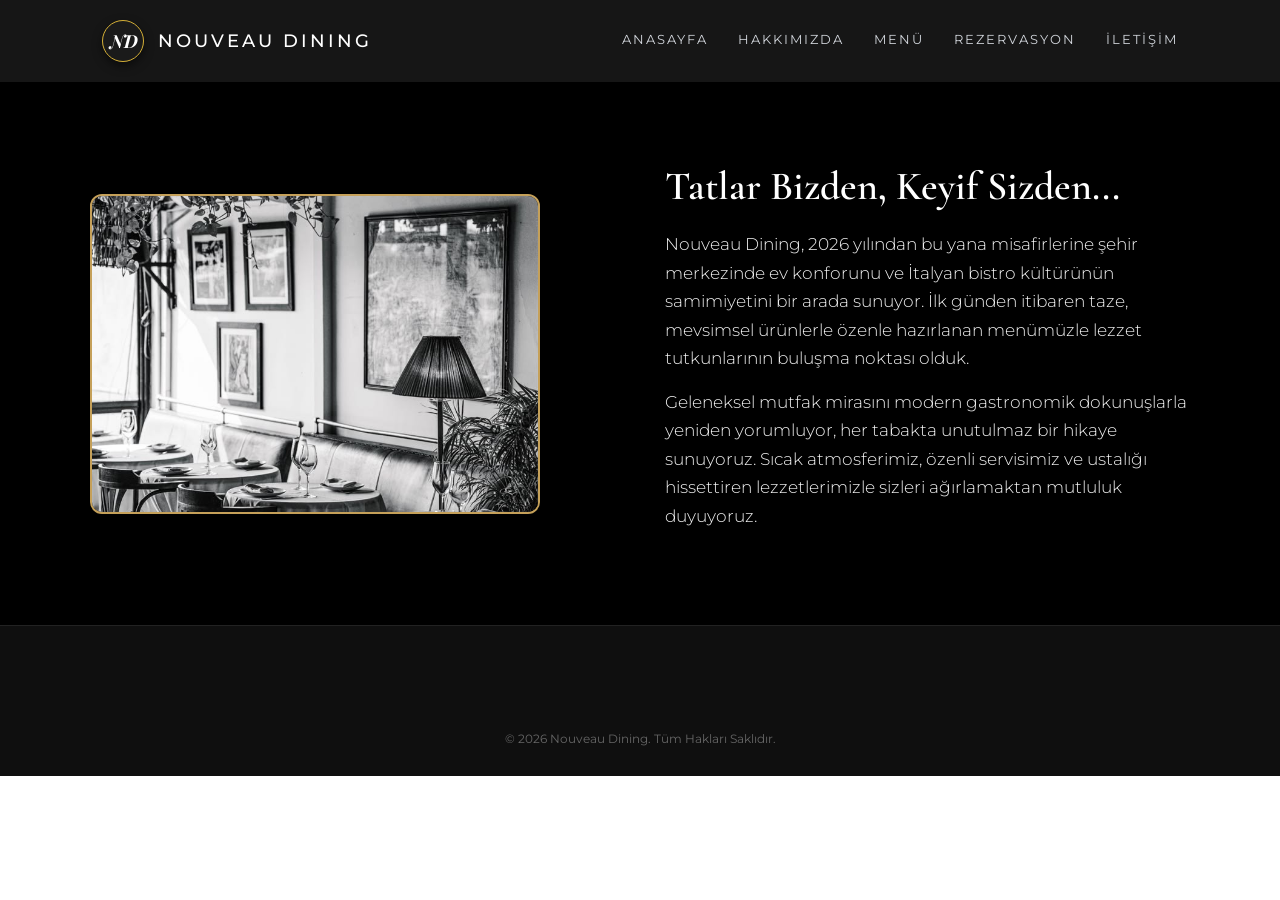
==== hakkimizda.html @ 9755ceff "Görseller assets/img, favicon'lar assets/favicon klasörüne taşındı, yollar güncellendi" ====
<!DOCTYPE html>
<html lang="tr">
<head>
    <meta charset="UTF-8">
    <meta name="viewport" content="width=device-width, initial-scale=1.0">
    <title>Hakkımızda | Nouveau Dining</title>
    <link rel="preconnect" href="https://fonts.googleapis.com">
    <link rel="preconnect" href="https://fonts.gstatic.com" crossorigin>
    <link href="https://fonts.googleapis.com/css2?family=Cormorant+Garamond:ital,wght@1,400;1,600&family=Montserrat:wght@300;400;500;600&family=Playfair+Display:ital,wght@0,600;1,500;1,700&display=swap" rel="stylesheet">
    <link rel="icon" href="assets/favicon/favicon.ico" sizes="any">
<link rel="icon" type="image/png" sizes="32x32" href="assets/favicon/favicon-32x32.png">
<link rel="icon" type="image/png" sizes="16x16" href="assets/favicon/favicon-16x16.png">
<link rel="apple-touch-icon" href="assets/favicon/apple-touch-icon.png">
<link rel="manifest" href="assets/favicon/site.webmanifest">
    <link rel="stylesheet" href="css/style.css">
</head>
<body>

    <header class="navbar" style="position: relative; background: #161616;">
        <div class="logo-container">
            <div class="brand-logo">
                <span>ND</span>
            </div>
            <a href="index.html" class="brand-title">NOUVEAU DINING</a>
        </div>
        
        <nav class="nav-links">
    <a href="index.html">ANASAYFA</a>
    <a href="hakkimizda.html">HAKKIMIZDA</a>
    <a href="menu.html">MENÜ</a>
    <a href="rezervasyon.html">REZERVASYON</a>
    <a href="iletisim.html">İLETİŞİM</a>
</nav>
    </header>

   <!-- Hakkımızda Bölümü -->
<section id="hakkimizda" class="about-section" style="background-color: #000000; color: #ffffff; padding: 80px 20px; width: 100%; box-sizing: border-box;">
    <div class="about-container" style="max-width: 1100px; margin: 0 auto; background-color: #000000; display: flex; align-items: center; justify-content: center; gap: 50px; flex-wrap: wrap;">
        
        <div class="about-image">
            <img src="assets/img/about-img.jpg" alt="Nouveau Dining İtalyan Bistro Atmosfer" style="width: 450px; height: 320px; object-fit: cover; border-radius: 12px; border: 2px solid #c5a059; display: block;">
        </div>

        <div class="about-content" style="flex: 1; min-width: 300px;">
            <h2 style="color: #ffffff; font-family: 'Cormorant Garamond', serif; font-size: 2.5rem; margin-bottom: 20px;">Tatlar Bizden, Keyif Sizden...</h2>
            <p style="color: #f0f0f0; font-size: 1.05rem; line-height: 1.7; margin-bottom: 15px;">
                Nouveau Dining, 2026 yılından bu yana misafirlerine şehir merkezinde ev konforunu ve İtalyan bistro kültürünün samimiyetini bir arada sunuyor. İlk günden itibaren taze, mevsimsel ürünlerle özenle hazırlanan menümüzle lezzet tutkunlarının buluşma noktası olduk.
            </p>
            <p style="color: #f0f0f0; font-size: 1.05rem; line-height: 1.7;">
                Geleneksel mutfak mirasını modern gastronomik dokunuşlarla yeniden yorumluyor, her tabakta unutulmaz bir hikaye sunuyoruz. Sıcak atmosferimiz, özenli servisimiz ve ustalığı hissettiren lezzetlerimizle sizleri ağırlamaktan mutluluk duyuyoruz.
            </p>
        </div>

    </div>
</section>

    <footer class="footer-section">
        <div class="footer-bottom" style="margin-top: 0; border: none;">
            <p>&copy; 2026 Nouveau Dining. Tüm Hakları Saklıdır.</p>
        </div>
    </footer>

</body>
</html>
---- css/style.css ----
/* GENEL SIFIRLAMALAR */
* {
    margin: 0;
    padding: 0;
    box-sizing: border-box;
}

html {
    scroll-behavior: smooth;
}

body {
    font-family: 'Montserrat', sans-serif;
    background-color: #ffffff;
    color: #333333;
    overflow-x: hidden;
}

/* NAVBAR (ÜST MENÜ) */
.navbar {
    position: absolute;
    top: 0;
    left: 0;
    width: 100%;
    display: flex;
    justify-content: space-between;
    align-items: center;
    padding: 20px 8%;
    z-index: 10;
    background: linear-gradient(to bottom, rgba(0,0,0,0.85), rgba(0,0,0,0));
}

.logo-container {
    display: flex;
    align-items: center;
    gap: 14px;
}

.brand-logo {
    width: 42px;
    height: 42px;
    background-color: #1a1a1a;
    border: 1.5px solid #d4af37;
    border-radius: 50%;
    display: flex;
    justify-content: center;
    align-items: center;
    box-shadow: 0 4px 10px rgba(0, 0, 0, 0.5);
}

.brand-logo span {
    font-family: 'Playfair Display', serif;
    font-size: 18px;
    font-weight: 700;
    font-style: italic;
    color: #ffffff;
    letter-spacing: -1px;
}

.brand-title {
    color: #ffffff;
    text-decoration: none;
    font-size: 18px;
    font-weight: 500;
    letter-spacing: 3px;
    font-family: 'Montserrat', sans-serif;
}

.nav-links {
    display: flex;
    gap: 30px;
}

.nav-links a {
    color: #d1d5db;
    text-decoration: none;
    font-size: 13px;
    letter-spacing: 2px;
    font-weight: 400;
    transition: color 0.3s ease;
    padding-bottom: 4px;
}

.nav-links a:hover, .nav-links a.active {
    color: #ffffff;
    border-bottom: 1px solid #ffffff;
}

/* HERO ALANI */
.hero-section {
    position: relative;
    width: 100%;
    height: 100vh;
background-image: url('../assets/img/bg.jpg');
    background-size: cover;
    background-position: center bottom;
    background-repeat: no-repeat;
    display: flex;
    justify-content: center;
    align-items: center;
    text-align: center;
}

.hero-overlay {
    position: absolute;
    top: 0;
    left: 0;
    width: 100%;
    height: 100%;
    background: rgba(0, 0, 0, 0.55); 
    z-index: 1;
}

.hero-content {
    position: relative;
    z-index: 2;
    max-width: 850px;
    padding: 0 20px;
}

.establishment {
    display: block;
    font-size: 14px;
    letter-spacing: 4px;
    text-transform: uppercase;
    color: #e2e8f0;
    margin-bottom: 10px;
}

.restaurant-name {
    font-family: 'Playfair Display', serif;
    font-style: italic;
    font-size: 72px;
    font-weight: 500;
    color: #ffffff;
    text-shadow: 2px 2px 10px rgba(0,0,0,0.7);
    margin-bottom: 15px;
    line-height: 1.1;
}

.slogan {
    font-family: 'Cormorant Garamond', serif;
    font-style: italic;
    font-size: 26px;
    color: #f3f4f6;
    letter-spacing: 1px;
    margin-bottom: 35px;
    font-weight: 400;
}

.hero-buttons {
    display: flex;
    justify-content: center;
    gap: 20px;
}

.btn {
    padding: 14px 32px;
    font-size: 12px;
    letter-spacing: 2px;
    text-decoration: none;
    transition: all 0.3s ease;
    border-radius: 2px;
}

.btn-outline {
    border: 1px solid #ffffff;
    color: #ffffff;
    background: transparent;
}

.btn-outline:hover {
    background-color: #ffffff;
    color: #000000;
}

.btn-filled {
    background-color: #ffffff;
    color: #000000;
    border: 1px solid #ffffff;
}

.btn-filled:hover {
    background-color: transparent;
    color: #ffffff;
}

/* HİKAYEMİZ / HAKKIMIZDA BÖLÜMÜ */
.about-section {
    padding: 100px 8%;
    background-color: #ffffff;
    color: #1a1a1a;
}

.about-container {
    display: flex;
    align-items: center;
    gap: 60px;
    max-width: 1200px;
    margin: 0 auto;
}

.about-image {
    flex: 1;
}

.about-image img {
    width: 100%;
    height: 480px;
    object-fit: cover;
    box-shadow: 0 10px 30px rgba(0,0,0,0.08);
}

.about-content {
    flex: 1;
}

.about-content h2 {
    font-family: 'Playfair Display', serif;
    font-size: 42px;
    font-weight: 600;
    color: #1a1a1a;
    margin-bottom: 25px;
    line-height: 1.2;
}

.about-content p {
    font-size: 15px;
    line-height: 1.8;
    color: #555555;
    margin-bottom: 18px;
    font-weight: 300;
}

/* ÖNE ÇIKAN MENÜ BÖLÜMÜ */
.featured-menu-section {
    background-color: #161616;
    color: #ffffff;
    padding: 100px 8%;
}

.section-header {
    text-align: center;
    margin-bottom: 60px;
}

.section-subtitle {
    font-family: 'Cormorant Garamond', serif;
    font-style: italic;
    font-size: 20px;
    color: #d4af37;
    letter-spacing: 2px;
    display: block;
    margin-bottom: 8px;
}

.section-header h2 {
    font-family: 'Playfair Display', serif;
    font-size: 40px;
    font-weight: 500;
    letter-spacing: 1px;
}

.gold-divider {
    width: 60px;
    height: 2px;
    background-color: #d4af37;
    margin: 18px auto 0;
}

.menu-grid {
    display: grid;
    grid-template-columns: repeat(2, 1fr);
    gap: 40px 60px;
    max-width: 1100px;
    margin: 0 auto;
}

.menu-item {
    display: flex;
    flex-direction: column;
}

.item-header {
    display: flex;
    align-items: baseline;
    justify-content: space-between;
    margin-bottom: 8px;
}

.item-title {
    font-family: 'Playfair Display', serif;
    font-size: 20px;
    font-weight: 500;
    color: #ffffff;
    white-space: nowrap;
}

.item-dots {
    flex: 1;
    border-bottom: 1px dotted rgba(255, 255, 255, 0.25);
    margin: 0 15px;
}

.item-price {
    font-family: 'Montserrat', sans-serif;
    font-size: 16px;
    font-weight: 500;
    color: #d4af37;
    white-space: nowrap;
}

.item-desc {
    font-size: 13px;
    line-height: 1.6;
    color: #9ca3af;
    font-weight: 300;
}

/* REZERVASYON BÖLÜMÜ */
.reservation-section {
    padding: 100px 8%;
    background-color: #f4f4f4;
    color: #1a1a1a;
    display: block !important;
    visibility: visible !important;
}

.reservation-container {
    max-width: 800px;
    margin: 0 auto;
    background-color: #ffffff;
    padding: 50px;
    border-radius: 6px;
    box-shadow: 0 10px 30px rgba(0, 0, 0, 0.08);
    border: 1px solid #e0e0e0;
}

.reservation-header {
    text-align: center;
    margin-bottom: 35px;
}

.reservation-header h2 {
    font-family: 'Playfair Display', serif;
    font-size: 36px;
    font-weight: 600;
    color: #1a1a1a;
    margin-top: 5px;
}

.reservation-header p {
    font-size: 14px;
    color: #666;
    margin-top: 8px;
}

.reservation-form {
    display: flex;
    flex-direction: column;
    gap: 20px;
}

.form-row {
    display: flex;
    gap: 20px;
}

.form-group {
    flex: 1;
    display: flex;
    flex-direction: column;
    gap: 6px;
}

.form-group label {
    font-size: 12px;
    font-weight: 600;
    letter-spacing: 1px;
    text-transform: uppercase;
    color: #333333;
}

.form-group input,
.form-group select,
.form-group textarea {
    width: 100%;
    padding: 12px 14px;
    border: 1px solid #cccccc;
    border-radius: 3px;
    background-color: #fafafa;
    font-family: 'Montserrat', sans-serif;
    font-size: 14px;
    color: #1a1a1a;
    outline: none;
}

.form-group input:focus,
.form-group select:focus,
.form-group textarea:focus {
    border-color: #d4af37;
    background-color: #ffffff;
}

.btn-submit-reservation {
    margin-top: 10px;
    padding: 16px;
    background-color: #1a1a1a;
    color: #ffffff;
    border: none;
    border-radius: 3px;
    font-family: 'Montserrat', sans-serif;
    font-size: 13px;
    font-weight: 600;
    letter-spacing: 2px;
    cursor: pointer;
    transition: all 0.3s ease;
}

.btn-submit-reservation:hover {
    background-color: #d4af37;
    color: #1a1a1a;
}

/* FOOTER / İLETİŞİM ALANI */
.footer-section {
    background-color: #0f0f0f;
    color: #d1d5db;
    padding: 80px 8% 30px;
    border-top: 1px solid #222222;
}

.footer-container {
    display: grid;
    grid-template-columns: repeat(3, 1fr);
    gap: 50px;
    max-width: 1200px;
    margin: 0 auto;
}

.footer-col h4 {
    font-family: 'Montserrat', sans-serif;
    font-size: 14px;
    letter-spacing: 2px;
    color: #ffffff;
    margin-bottom: 12px;
}

.gold-line {
    width: 40px;
    height: 1.5px;
    background-color: #d4af37;
    margin-bottom: 20px;
}

.footer-logo {
    display: flex;
    align-items: center;
    gap: 12px;
    margin-bottom: 15px;
}

.footer-brand-title {
    font-family: 'Montserrat', sans-serif;
    font-size: 16px;
    font-weight: 500;
    letter-spacing: 2px;
    color: #ffffff;
}

.footer-slogan {
    font-family: 'Cormorant Garamond', serif;
    font-style: italic;
    font-size: 18px;
    color: #9ca3af;
    margin-bottom: 20px;
}

.social-links {
    display: flex;
    gap: 15px;
}

.social-links a {
    color: #d4af37;
    text-decoration: none;
    font-size: 12px;
}

.footer-col p {
    font-size: 13px;
    line-height: 1.8;
    color: #9ca3af;
}

.footer-bottom {
    text-align: center;
    margin-top: 60px;
    padding-top: 25px;
    border-top: 1px solid #1f1f1f;
    font-size: 12px;
    color: #666666;
}

/* MOBİL UYUMLULUK */
@media (max-width: 900px) {
    .about-container {
        flex-direction: column;
    }

    .menu-grid {
        grid-template-columns: 1fr;
    }

    .form-row {
        flex-direction: column;
        gap: 15px;
    }

    .footer-container {
        grid-template-columns: 1fr;
    }
}
/* Menü Görselleri ve Yapı Tasarımı */
.menu-item-with-img {
    display: flex;
    align-items: center;
    gap: 15px;
    margin-bottom: 25px;
}

.menu-item-img {
    width: 65px;
    height: 65px;
    border-radius: 50%;
    object-fit: cover;
    border: 2px solid #c5a059; /* Altın sarısı çerçeve */
    flex-shrink: 0;
}

.menu-item-content {
    flex-grow: 1;
}
/* Menü Görsellerini Küçük Yuvarlak Yapma */
.menu-item-with-img {
    display: flex;
    align-items: center;
    gap: 15px;
    margin-bottom: 25px;
}

.menu-item-img {
    width: 65px;
    height: 65px;
    border-radius: 50%;
    object-fit: cover;
    border: 2px solid #c5a059; /* Altın sarısı şık çerçeve */
    flex-shrink: 0;
}

.menu-item-content {
    flex-grow: 1;
}
/* Hakkımızda Bölümü - Siyah Tema ve Sabit Boyutlu Görsel */
.about-section {
    background-color: #121212;
    color: #ffffff;
    padding: 100px 20px;
}

.about-container {
    max-width: 1200px;
    margin: 0 auto;
    display: flex;
    align-items: center;
    gap: 50px;
    flex-wrap: wrap;
    justify-content: center;
}

.about-image img {
    width: 450px;
    height: 320px;
    object-fit: cover;
    border-radius: 12px;
    border: 2px solid #c5a059;
}

.about-content {
    flex: 1;
    min-width: 300px;
}

.about-content h2 {
    color: #ffffff;
    font-family: 'Cormorant Garamond', serif;
    font-size: 2.5rem;
    margin-bottom: 20px;
}

.about-content p {
    color: #cccccc;
    font-size: 1.05rem;
    line-height: 1.6;
    margin-bottom: 15px;
}
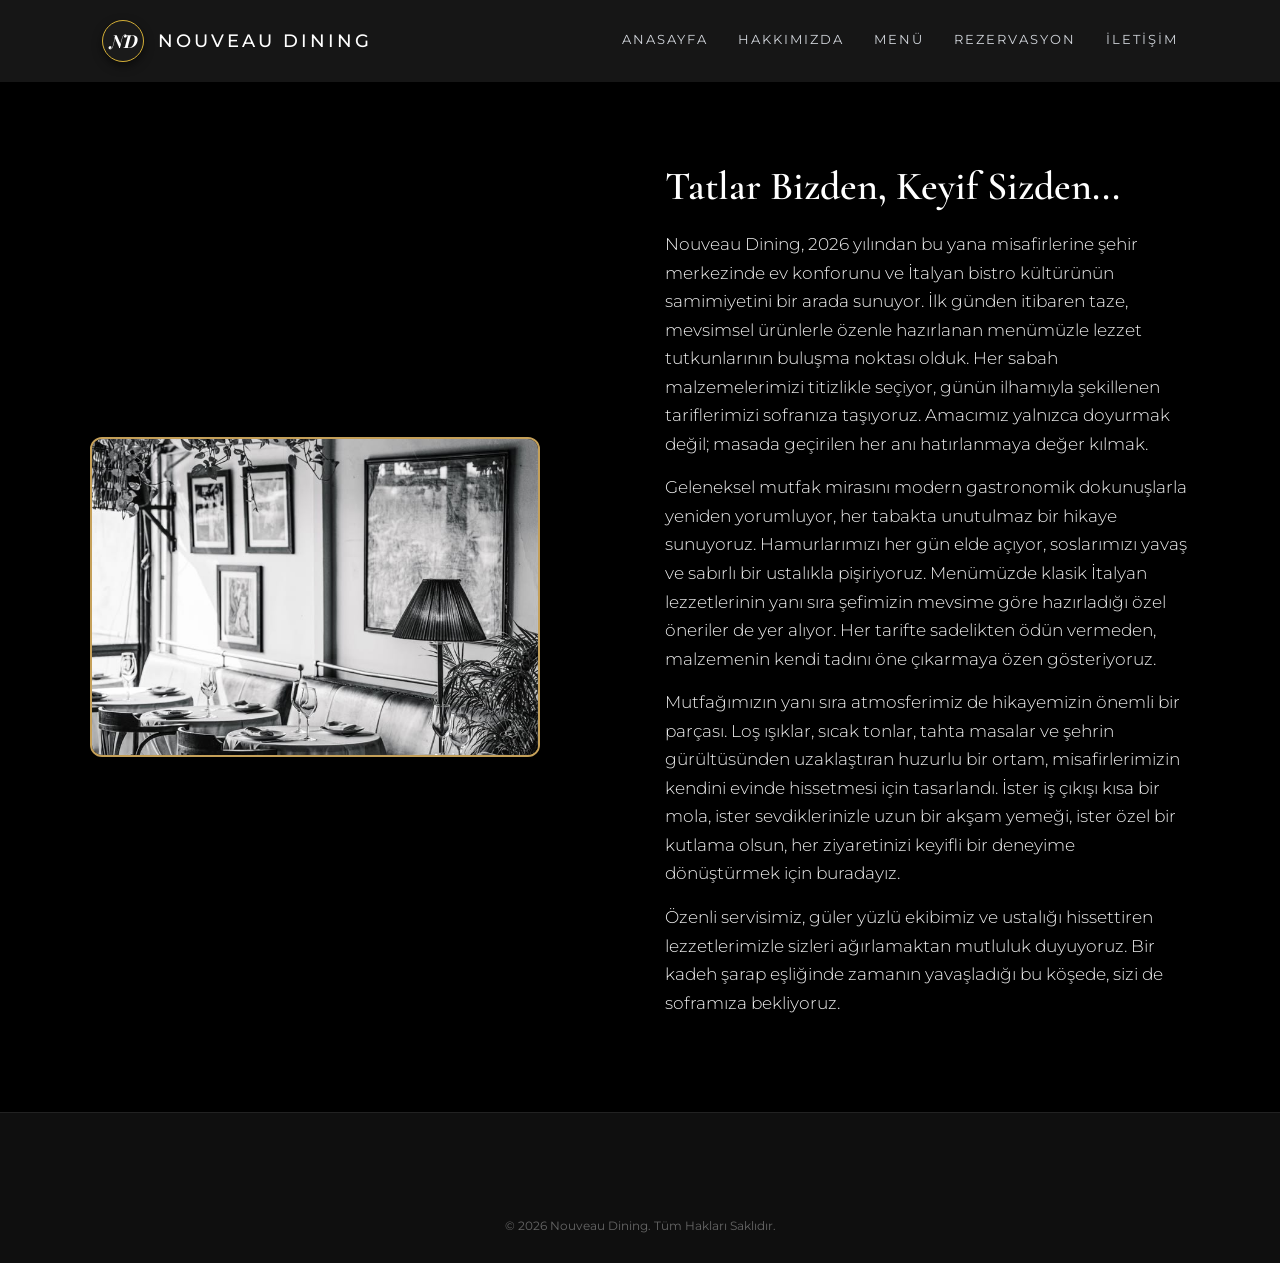
==== commit 7de745d2: "Hakkımızda metni uzatıldı" ====
--- a/hakkimizda.html
+++ b/hakkimizda.html
@@ -44,11 +44,17 @@
         <div class="about-content" style="flex: 1; min-width: 300px;">
             <h2 style="color: #ffffff; font-family: 'Cormorant Garamond', serif; font-size: 2.5rem; margin-bottom: 20px;">Tatlar Bizden, Keyif Sizden...</h2>
             <p style="color: #f0f0f0; font-size: 1.05rem; line-height: 1.7; margin-bottom: 15px;">
-                Nouveau Dining, 2026 yılından bu yana misafirlerine şehir merkezinde ev konforunu ve İtalyan bistro kültürünün samimiyetini bir arada sunuyor. İlk günden itibaren taze, mevsimsel ürünlerle özenle hazırlanan menümüzle lezzet tutkunlarının buluşma noktası olduk.
-            </p>
-            <p style="color: #f0f0f0; font-size: 1.05rem; line-height: 1.7;">
-                Geleneksel mutfak mirasını modern gastronomik dokunuşlarla yeniden yorumluyor, her tabakta unutulmaz bir hikaye sunuyoruz. Sıcak atmosferimiz, özenli servisimiz ve ustalığı hissettiren lezzetlerimizle sizleri ağırlamaktan mutluluk duyuyoruz.
-            </p>
+    Nouveau Dining, 2026 yılından bu yana misafirlerine şehir merkezinde ev konforunu ve İtalyan bistro kültürünün samimiyetini bir arada sunuyor. İlk günden itibaren taze, mevsimsel ürünlerle özenle hazırlanan menümüzle lezzet tutkunlarının buluşma noktası olduk. Her sabah malzemelerimizi titizlikle seçiyor, günün ilhamıyla şekillenen tariflerimizi sofranıza taşıyoruz. Amacımız yalnızca doyurmak değil; masada geçirilen her anı hatırlanmaya değer kılmak.
+</p>
+<p style="color: #f0f0f0; font-size: 1.05rem; line-height: 1.7; margin-bottom: 15px;">
+    Geleneksel mutfak mirasını modern gastronomik dokunuşlarla yeniden yorumluyor, her tabakta unutulmaz bir hikaye sunuyoruz. Hamurlarımızı her gün elde açıyor, soslarımızı yavaş ve sabırlı bir ustalıkla pişiriyoruz. Menümüzde klasik İtalyan lezzetlerinin yanı sıra şefimizin mevsime göre hazırladığı özel öneriler de yer alıyor. Her tarifte sadelikten ödün vermeden, malzemenin kendi tadını öne çıkarmaya özen gösteriyoruz.
+</p>
+<p style="color: #f0f0f0; font-size: 1.05rem; line-height: 1.7; margin-bottom: 15px;">
+    Mutfağımızın yanı sıra atmosferimiz de hikayemizin önemli bir parçası. Loş ışıklar, sıcak tonlar, tahta masalar ve şehrin gürültüsünden uzaklaştıran huzurlu bir ortam, misafirlerimizin kendini evinde hissetmesi için tasarlandı. İster iş çıkışı kısa bir mola, ister sevdiklerinizle uzun bir akşam yemeği, ister özel bir kutlama olsun, her ziyaretinizi keyifli bir deneyime dönüştürmek için buradayız.
+</p>
+<p style="color: #f0f0f0; font-size: 1.05rem; line-height: 1.7;">
+    Özenli servisimiz, güler yüzlü ekibimiz ve ustalığı hissettiren lezzetlerimizle sizleri ağırlamaktan mutluluk duyuyoruz. Bir kadeh şarap eşliğinde zamanın yavaşladığı bu köşede, sizi de soframıza bekliyoruz.
+</p>
         </div>
 
     </div>
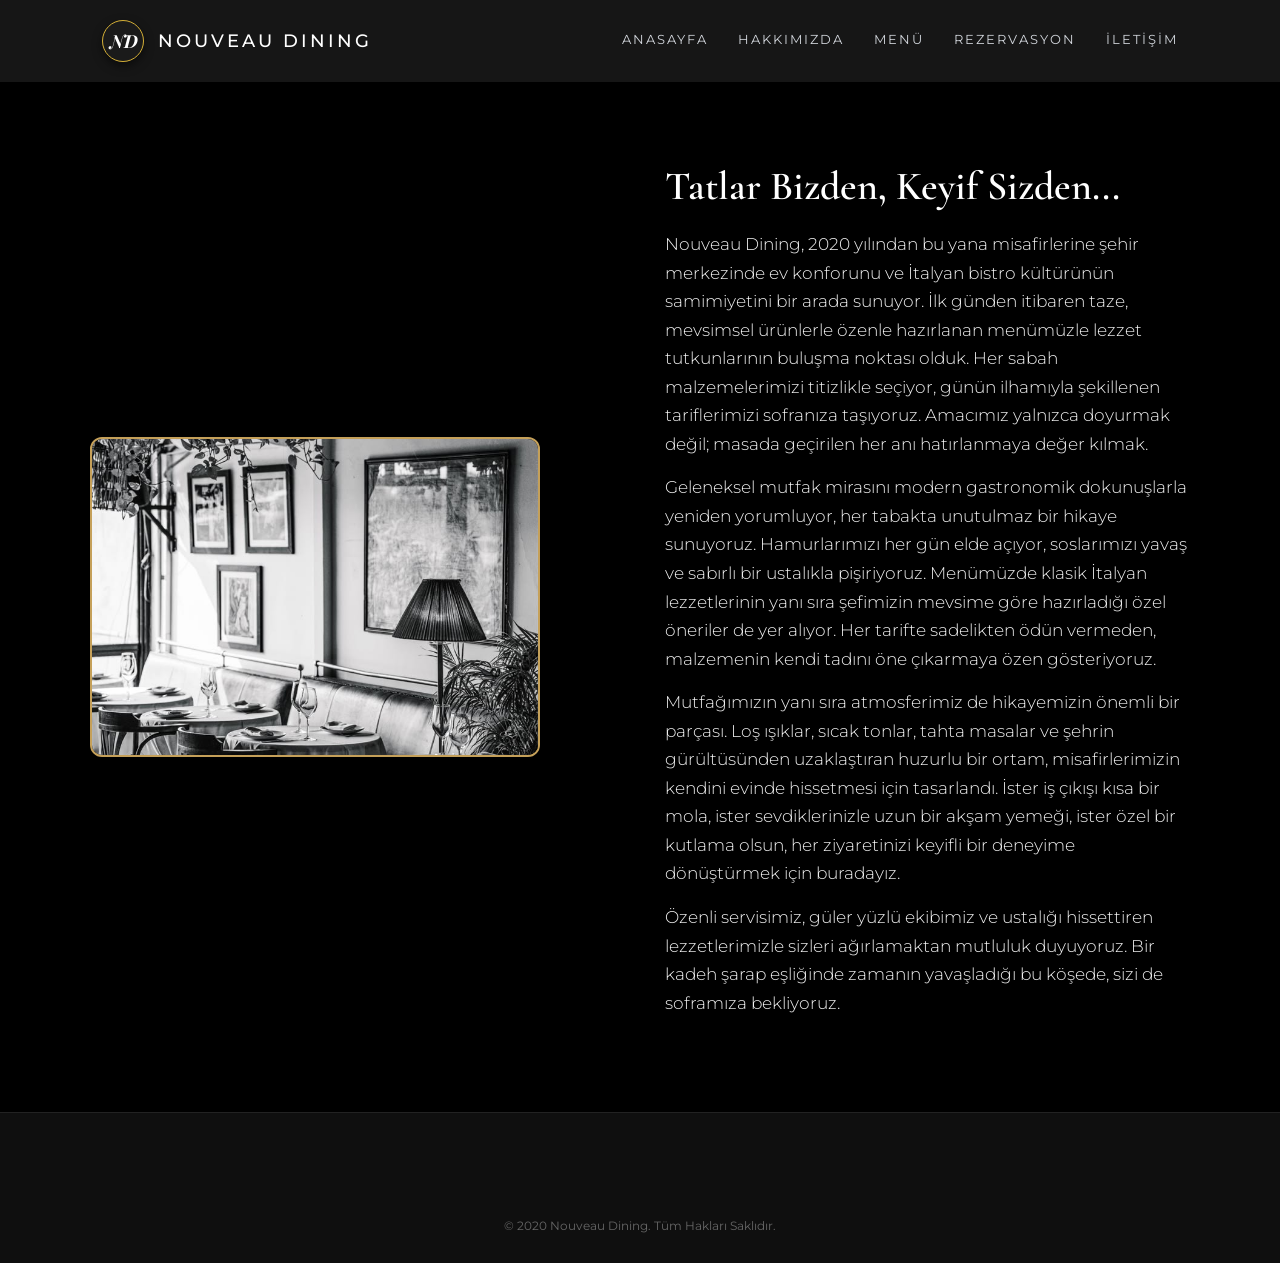
==== commit bf79cee6: "Anasayfadaki tarih bilgisi düzeltildi" ====
--- a/hakkimizda.html
+++ b/hakkimizda.html
@@ -44,7 +44,7 @@
         <div class="about-content" style="flex: 1; min-width: 300px;">
             <h2 style="color: #ffffff; font-family: 'Cormorant Garamond', serif; font-size: 2.5rem; margin-bottom: 20px;">Tatlar Bizden, Keyif Sizden...</h2>
             <p style="color: #f0f0f0; font-size: 1.05rem; line-height: 1.7; margin-bottom: 15px;">
-    Nouveau Dining, 2026 yılından bu yana misafirlerine şehir merkezinde ev konforunu ve İtalyan bistro kültürünün samimiyetini bir arada sunuyor. İlk günden itibaren taze, mevsimsel ürünlerle özenle hazırlanan menümüzle lezzet tutkunlarının buluşma noktası olduk. Her sabah malzemelerimizi titizlikle seçiyor, günün ilhamıyla şekillenen tariflerimizi sofranıza taşıyoruz. Amacımız yalnızca doyurmak değil; masada geçirilen her anı hatırlanmaya değer kılmak.
+    Nouveau Dining, 2020 yılından bu yana misafirlerine şehir merkezinde ev konforunu ve İtalyan bistro kültürünün samimiyetini bir arada sunuyor. İlk günden itibaren taze, mevsimsel ürünlerle özenle hazırlanan menümüzle lezzet tutkunlarının buluşma noktası olduk. Her sabah malzemelerimizi titizlikle seçiyor, günün ilhamıyla şekillenen tariflerimizi sofranıza taşıyoruz. Amacımız yalnızca doyurmak değil; masada geçirilen her anı hatırlanmaya değer kılmak.
 </p>
 <p style="color: #f0f0f0; font-size: 1.05rem; line-height: 1.7; margin-bottom: 15px;">
     Geleneksel mutfak mirasını modern gastronomik dokunuşlarla yeniden yorumluyor, her tabakta unutulmaz bir hikaye sunuyoruz. Hamurlarımızı her gün elde açıyor, soslarımızı yavaş ve sabırlı bir ustalıkla pişiriyoruz. Menümüzde klasik İtalyan lezzetlerinin yanı sıra şefimizin mevsime göre hazırladığı özel öneriler de yer alıyor. Her tarifte sadelikten ödün vermeden, malzemenin kendi tadını öne çıkarmaya özen gösteriyoruz.
@@ -62,7 +62,7 @@
 
     <footer class="footer-section">
         <div class="footer-bottom" style="margin-top: 0; border: none;">
-            <p>&copy; 2026 Nouveau Dining. Tüm Hakları Saklıdır.</p>
+            <p>&copy; 2020 Nouveau Dining. Tüm Hakları Saklıdır.</p>
         </div>
     </footer>
 
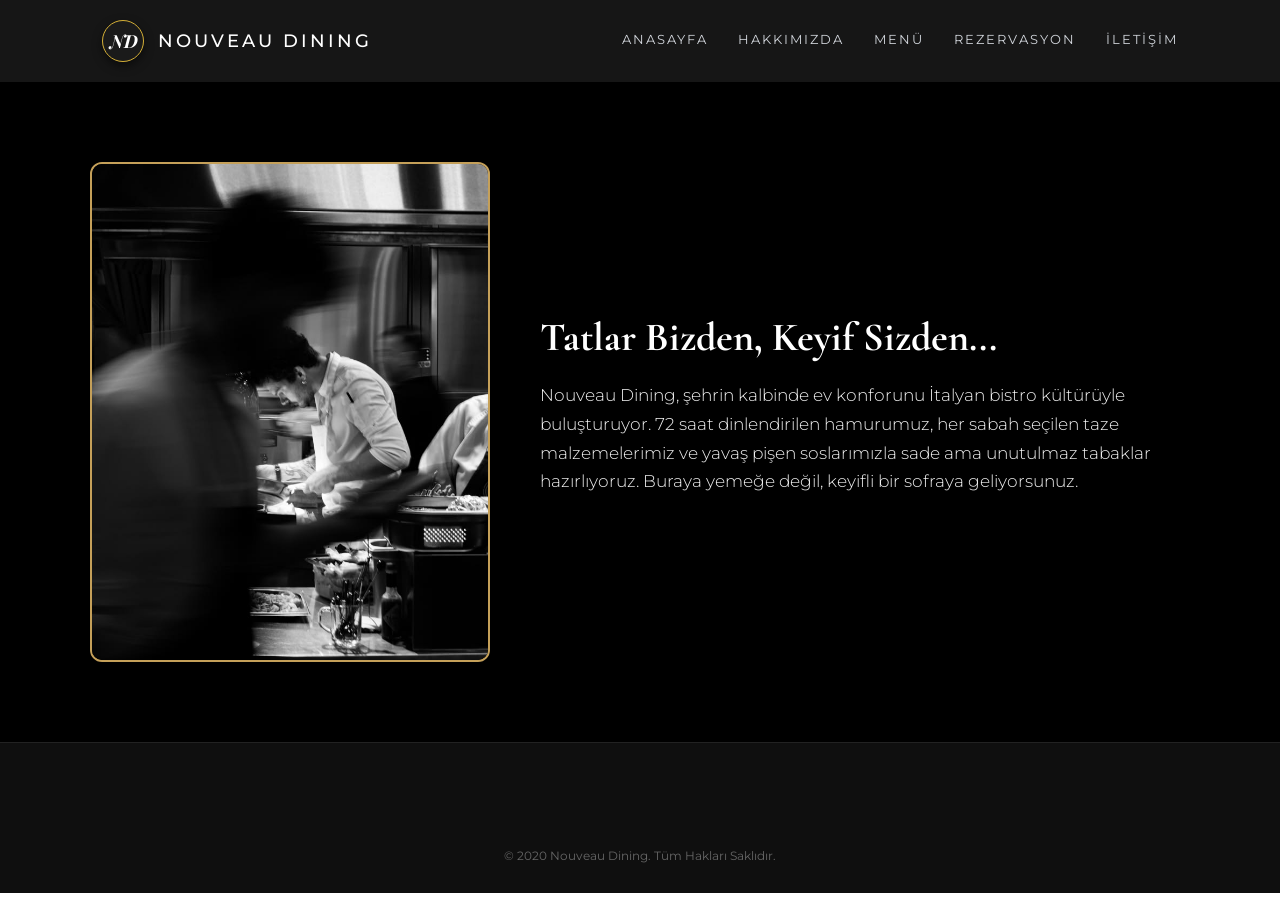
==== commit f2c9b4bc: "Hakkımızda bölümünde fotoğraf ve paragrafta değişiklikler yapıldı." ====
--- a/hakkimizda.html
+++ b/hakkimizda.html
@@ -36,24 +36,14 @@
    <!-- Hakkımızda Bölümü -->
 <section id="hakkimizda" class="about-section" style="background-color: #000000; color: #ffffff; padding: 80px 20px; width: 100%; box-sizing: border-box;">
     <div class="about-container" style="max-width: 1100px; margin: 0 auto; background-color: #000000; display: flex; align-items: center; justify-content: center; gap: 50px; flex-wrap: wrap;">
-        
         <div class="about-image">
-            <img src="assets/img/about-img.jpg" alt="Nouveau Dining İtalyan Bistro Atmosfer" style="width: 450px; height: 320px; object-fit: cover; border-radius: 12px; border: 2px solid #c5a059; display: block;">
-        </div>
+  <img src="assets/img/hakkimizda.jpg" alt="Nouveau Dining teras">
+</div>
 
         <div class="about-content" style="flex: 1; min-width: 300px;">
             <h2 style="color: #ffffff; font-family: 'Cormorant Garamond', serif; font-size: 2.5rem; margin-bottom: 20px;">Tatlar Bizden, Keyif Sizden...</h2>
             <p style="color: #f0f0f0; font-size: 1.05rem; line-height: 1.7; margin-bottom: 15px;">
-    Nouveau Dining, 2020 yılından bu yana misafirlerine şehir merkezinde ev konforunu ve İtalyan bistro kültürünün samimiyetini bir arada sunuyor. İlk günden itibaren taze, mevsimsel ürünlerle özenle hazırlanan menümüzle lezzet tutkunlarının buluşma noktası olduk. Her sabah malzemelerimizi titizlikle seçiyor, günün ilhamıyla şekillenen tariflerimizi sofranıza taşıyoruz. Amacımız yalnızca doyurmak değil; masada geçirilen her anı hatırlanmaya değer kılmak.
-</p>
-<p style="color: #f0f0f0; font-size: 1.05rem; line-height: 1.7; margin-bottom: 15px;">
-    Geleneksel mutfak mirasını modern gastronomik dokunuşlarla yeniden yorumluyor, her tabakta unutulmaz bir hikaye sunuyoruz. Hamurlarımızı her gün elde açıyor, soslarımızı yavaş ve sabırlı bir ustalıkla pişiriyoruz. Menümüzde klasik İtalyan lezzetlerinin yanı sıra şefimizin mevsime göre hazırladığı özel öneriler de yer alıyor. Her tarifte sadelikten ödün vermeden, malzemenin kendi tadını öne çıkarmaya özen gösteriyoruz.
-</p>
-<p style="color: #f0f0f0; font-size: 1.05rem; line-height: 1.7; margin-bottom: 15px;">
-    Mutfağımızın yanı sıra atmosferimiz de hikayemizin önemli bir parçası. Loş ışıklar, sıcak tonlar, tahta masalar ve şehrin gürültüsünden uzaklaştıran huzurlu bir ortam, misafirlerimizin kendini evinde hissetmesi için tasarlandı. İster iş çıkışı kısa bir mola, ister sevdiklerinizle uzun bir akşam yemeği, ister özel bir kutlama olsun, her ziyaretinizi keyifli bir deneyime dönüştürmek için buradayız.
-</p>
-<p style="color: #f0f0f0; font-size: 1.05rem; line-height: 1.7;">
-    Özenli servisimiz, güler yüzlü ekibimiz ve ustalığı hissettiren lezzetlerimizle sizleri ağırlamaktan mutluluk duyuyoruz. Bir kadeh şarap eşliğinde zamanın yavaşladığı bu köşede, sizi de soframıza bekliyoruz.
+    Nouveau Dining, şehrin kalbinde ev konforunu İtalyan bistro kültürüyle buluşturuyor. 72 saat dinlendirilen hamurumuz, her sabah seçilen taze malzemelerimiz ve yavaş pişen soslarımızla sade ama unutulmaz tabaklar hazırlıyoruz. Buraya yemeğe değil, keyifli bir sofraya geliyorsunuz.
 </p>
         </div>
 
--- a/css/style.css
+++ b/css/style.css
@@ -91,7 +91,7 @@
     position: relative;
     width: 100%;
     height: 100vh;
-background-image: url('../assets/img/bg.jpg');
+    background-image: url('../assets/img/bg.jpg');
     background-size: cover;
     background-position: center bottom;
     background-repeat: no-repeat;
@@ -107,7 +107,7 @@
     left: 0;
     width: 100%;
     height: 100%;
-    background: rgba(0, 0, 0, 0.55); 
+    background: rgba(0, 0, 0, 0.55);
     z-index: 1;
 }
 
@@ -185,50 +185,43 @@
     color: #ffffff;
 }
 
-/* HİKAYEMİZ / HAKKIMIZDA BÖLÜMÜ */
+/* HİKAYEMİZ / HAKKIMIZDA BÖLÜMÜ (Siyah tema, sabit boyutlu görsel) */
 .about-section {
-    padding: 100px 8%;
-    background-color: #ffffff;
-    color: #1a1a1a;
+    background-color: #121212;
+    color: #ffffff;
+    padding: 100px 20px;
 }
 
 .about-container {
-    display: flex;
-    align-items: center;
-    gap: 60px;
     max-width: 1200px;
     margin: 0 auto;
-}
-
-.about-image {
-    flex: 1;
-}
-
-.about-image img {
-    width: 100%;
-    height: 480px;
-    object-fit: cover;
-    box-shadow: 0 10px 30px rgba(0,0,0,0.08);
-}
+    display: flex;
+    align-items: center;
+    gap: 50px;
+    flex-wrap: wrap;
+    justify-content: center;
+}
+
+
 
 .about-content {
     flex: 1;
+    min-width: 300px;
 }
 
 .about-content h2 {
-    font-family: 'Playfair Display', serif;
-    font-size: 42px;
-    font-weight: 600;
-    color: #1a1a1a;
-    margin-bottom: 25px;
+    color: #ffffff;
+    font-family: 'Cormorant Garamond', serif;
+    font-size: 2.5rem;
+    margin-bottom: 20px;
     line-height: 1.2;
 }
 
 .about-content p {
-    font-size: 15px;
-    line-height: 1.8;
-    color: #555555;
-    margin-bottom: 18px;
+    color: #cccccc;
+    font-size: 1.05rem;
+    line-height: 1.6;
+    margin-bottom: 15px;
     font-weight: 300;
 }
 
@@ -315,6 +308,27 @@
     line-height: 1.6;
     color: #9ca3af;
     font-weight: 300;
+}
+
+/* MENÜ GÖRSELLERİ (küçük yuvarlak) */
+.menu-item-with-img {
+    display: flex;
+    align-items: center;
+    gap: 15px;
+    margin-bottom: 25px;
+}
+
+.menu-item-img {
+    width: 65px;
+    height: 65px;
+    border-radius: 50%;
+    object-fit: cover;
+    border: 2px solid #c5a059;
+    flex-shrink: 0;
+}
+
+.menu-item-content {
+    flex-grow: 1;
 }
 
 /* REZERVASYON BÖLÜMÜ */
@@ -502,6 +516,117 @@
     color: #666666;
 }
 
+/* TÜM MENÜYÜ İNCELEYİN BUTONU (INDEX.HTML) */
+.view-full-menu-wrapper {
+    text-align: center;
+    margin-top: 45px;
+    width: 100%;
+}
+
+.btn-full-menu {
+    display: inline-flex;
+    align-items: center;
+    gap: 12px;
+    padding: 16px 36px;
+    border: 1.5px solid #c5a059;
+    background: transparent;
+    color: #c5a059;
+    font-size: 0.95rem;
+    text-transform: uppercase;
+    letter-spacing: 2px;
+    text-decoration: none;
+    font-weight: 600;
+    border-radius: 4px;
+    transition: all 0.3s ease;
+}
+
+.btn-full-menu:hover {
+    background: #c5a059;
+    color: #121212;
+    box-shadow: 0 4px 20px rgba(197, 160, 89, 0.3);
+}
+
+.btn-full-menu .arrow-icon {
+    font-style: normal;
+    transition: transform 0.3s ease;
+}
+
+.btn-full-menu:hover .arrow-icon {
+    transform: translateX(6px);
+}
+
+/* MENU.HTML İÇİN ÖZEL STİLLER */
+.menu-page {
+    background-color: #121212;
+    color: #ffffff;
+}
+
+.full-menu-nav {
+    position: sticky;
+    top: 0;
+    z-index: 100;
+    background: rgba(0, 0, 0, 0.9);
+    backdrop-filter: blur(10px);
+    border-bottom: 1px solid rgba(212, 175, 55, 0.3);
+    padding: 15px 0;
+}
+
+.full-menu-nav .nav-container {
+    display: flex;
+    justify-content: center;
+    gap: 20px;
+    overflow-x: auto;
+    white-space: nowrap;
+}
+
+.full-menu-nav a {
+    color: #a0a0a0;
+    text-decoration: none;
+    font-size: 0.85rem;
+    text-transform: uppercase;
+    letter-spacing: 1.5px;
+    transition: color 0.3s;
+}
+
+.full-menu-nav a:hover {
+    color: #d4af37;
+}
+
+.menu-group {
+    margin-bottom: 60px;
+}
+
+.category-title {
+    color: #d4af37;
+    font-family: 'Playfair Display', serif;
+    font-size: 1.6rem;
+    margin-bottom: 25px;
+    border-bottom: 1px solid rgba(212, 175, 55, 0.2);
+    padding-bottom: 10px;
+}
+
+.menu-item-text {
+    display: flex;
+    flex-direction: column;
+    margin-bottom: 15px;
+}
+
+.badge {
+    font-size: 0.65rem;
+    border: 1px solid #d4af37;
+    color: #d4af37;
+    padding: 2px 6px;
+    border-radius: 3px;
+    margin-left: 8px;
+    vertical-align: middle;
+}
+
+.badge.gold {
+    background-color: #d4af37;
+    color: #000;
+    font-weight: bold;
+}
+
 /* MOBİL UYUMLULUK */
 @media (max-width: 900px) {
     .about-container {
@@ -521,86 +646,160 @@
         grid-template-columns: 1fr;
     }
 }
-/* Menü Görselleri ve Yapı Tasarımı */
+/* ===== MENÜ SAYFASI: CANLILIK ===== */
+
+/* Üstteki kategori linklerini gizle */
+.menu-page .full-menu-nav,
+.menu-page a[href^="#"] {
+    display: none;
+}
+
+/* Hafif altın ışımalı arka plan */
+.menu-page {
+    background:
+        radial-gradient(circle at 15% 0%, rgba(212, 175, 55, 0.14), transparent 45%),
+        radial-gradient(circle at 90% 55%, rgba(197, 160, 89, 0.09), transparent 40%),
+        #121212;
+    background-attachment: fixed;
+}
+
+/* Başlıklar: italik + altın parıltı animasyonu */
+.menu-page .section-header h2,
+.menu-page .category-title {
+    font-style: italic;
+    background: linear-gradient(90deg, #ffffff, #d4af37, #ffffff);
+    background-size: 200% auto;
+    -webkit-background-clip: text;
+    background-clip: text;
+    -webkit-text-fill-color: transparent;
+    animation: shine 6s linear infinite;
+}
+
+@keyframes shine {
+    to { background-position: 200% center; }
+}
+
+/* Bölümler arası nefes alanı */
+.menu-page .section-header {
+    margin: 90px 0 50px;
+}
+
+/* Yemek kartları: italik yazılar + hover efekti */
+.menu-page .menu-item,
+.menu-page .menu-item-with-img {
+    padding: 18px 22px;
+    border-left: 2px solid transparent;
+    border-radius: 4px;
+    transition: all 0.35s ease;
+    animation: fadeUp 0.9s ease both;
+}
+
+.menu-page .menu-item:hover,
+.menu-page .menu-item-with-img:hover {
+    transform: translateY(-5px);
+    border-left-color: #d4af37;
+    background: rgba(212, 175, 55, 0.06);
+    box-shadow: 0 12px 30px rgba(0, 0, 0, 0.4);
+}
+
+.menu-page .item-title {
+    font-style: italic;
+    font-size: 22px;
+    transition: color 0.3s ease;
+}
+
+.menu-page .menu-item:hover .item-title {
+    color: #d4af37;
+}
+
+.menu-page .item-desc {
+    font-family: 'Cormorant Garamond', serif;
+    font-style: italic;
+    font-size: 17px;
+    color: #b8b8b8;
+}
+
+.menu-page .item-price {
+    font-style: italic;
+    font-size: 18px;
+}
+
+/* Kartlar sırayla belirsin */
+.menu-page .menu-item:nth-child(2) { animation-delay: 0.1s; }
+.menu-page .menu-item:nth-child(3) { animation-delay: 0.2s; }
+.menu-page .menu-item:nth-child(4) { animation-delay: 0.3s; }
+
+@keyframes fadeUp {
+    from { opacity: 0; transform: translateY(26px); }
+    to   { opacity: 1; transform: translateY(0); }
+}
+
+/* Hareketi sevmeyenler için */
+@media (prefers-reduced-motion: reduce) {
+    .menu-page * { animation: none !important; transition: none !important; }
+}/* MENÜ SAYFASI BAŞLIK ALANI: ortalı */
+.menu-page header {
+    text-align: center;
+    padding: 90px 20px 30px;
+}
+
+.menu-page header h1 {
+    font-family: 'Playfair Display', serif;
+    font-style: italic;
+    font-weight: 500;
+    font-size: 58px;
+    letter-spacing: 4px;
+    margin: 8px 0 12px;
+    background: linear-gradient(90deg, #ffffff, #d4af37, #ffffff);
+    background-size: 200% auto;
+    -webkit-background-clip: text;
+    background-clip: text;
+    -webkit-text-fill-color: transparent;
+    animation: shine 6s linear infinite;
+}
+
+/* "EST. 2020" ve "La Carta Completa" satırları */
+.menu-page header > *:not(h1):not(nav) {
+    display: block;
+    font-family: 'Cormorant Garamond', serif;
+    font-style: italic;
+    font-size: 20px;
+    letter-spacing: 3px;
+    color: #d4af37;
+}
+/* Buton grid'in tamamını kaplasın, ortada dursun */
+.view-full-menu-wrapper {
+    grid-column: 1 / -1;
+}
+
+/* Resimler ve yazılar üstten hizalansın */
 .menu-item-with-img {
-    display: flex;
-    align-items: center;
-    gap: 15px;
-    margin-bottom: 25px;
-}
-
-.menu-item-img {
-    width: 65px;
-    height: 65px;
-    border-radius: 50%;
+    align-items: flex-start;
+}
+.menu-page .section-subtitle {
+    display: none;
+}
+.about-image {
+    flex: 0 0 auto;
+}
+
+.about-image img {
+    display: block;
+    width: 100%;
+    max-width: 400px;
+    height: auto;
+    aspect-ratio: 4 / 5;
     object-fit: cover;
-    border: 2px solid #c5a059; /* Altın sarısı çerçeve */
-    flex-shrink: 0;
-}
-
-.menu-item-content {
-    flex-grow: 1;
-}
-/* Menü Görsellerini Küçük Yuvarlak Yapma */
-.menu-item-with-img {
-    display: flex;
-    align-items: center;
-    gap: 15px;
-    margin-bottom: 25px;
-}
-
-.menu-item-img {
-    width: 65px;
-    height: 65px;
-    border-radius: 50%;
-    object-fit: cover;
-    border: 2px solid #c5a059; /* Altın sarısı şık çerçeve */
-    flex-shrink: 0;
-}
-
-.menu-item-content {
-    flex-grow: 1;
-}
-/* Hakkımızda Bölümü - Siyah Tema ve Sabit Boyutlu Görsel */
-.about-section {
-    background-color: #121212;
-    color: #ffffff;
-    padding: 100px 20px;
-}
-
-.about-container {
-    max-width: 1200px;
-    margin: 0 auto;
-    display: flex;
-    align-items: center;
-    gap: 50px;
-    flex-wrap: wrap;
-    justify-content: center;
-}
-
-.about-image img {
-    width: 450px;
-    height: 320px;
-    object-fit: cover;
+    object-position: center 60%;
     border-radius: 12px;
     border: 2px solid #c5a059;
-}
-
-.about-content {
-    flex: 1;
-    min-width: 300px;
-}
-
-.about-content h2 {
-    color: #ffffff;
-    font-family: 'Cormorant Garamond', serif;
-    font-size: 2.5rem;
-    margin-bottom: 20px;
-}
-
-.about-content p {
-    color: #cccccc;
-    font-size: 1.05rem;
-    line-height: 1.6;
-    margin-bottom: 15px;
-}
+    box-shadow: 0 20px 45px rgba(0, 0, 0, 0.5);
+}
+
+@media (max-width: 900px) {
+    .about-image { width: 100%; }
+    .about-image img {
+        max-width: 100%;
+        aspect-ratio: 4 / 3;
+    }
+}
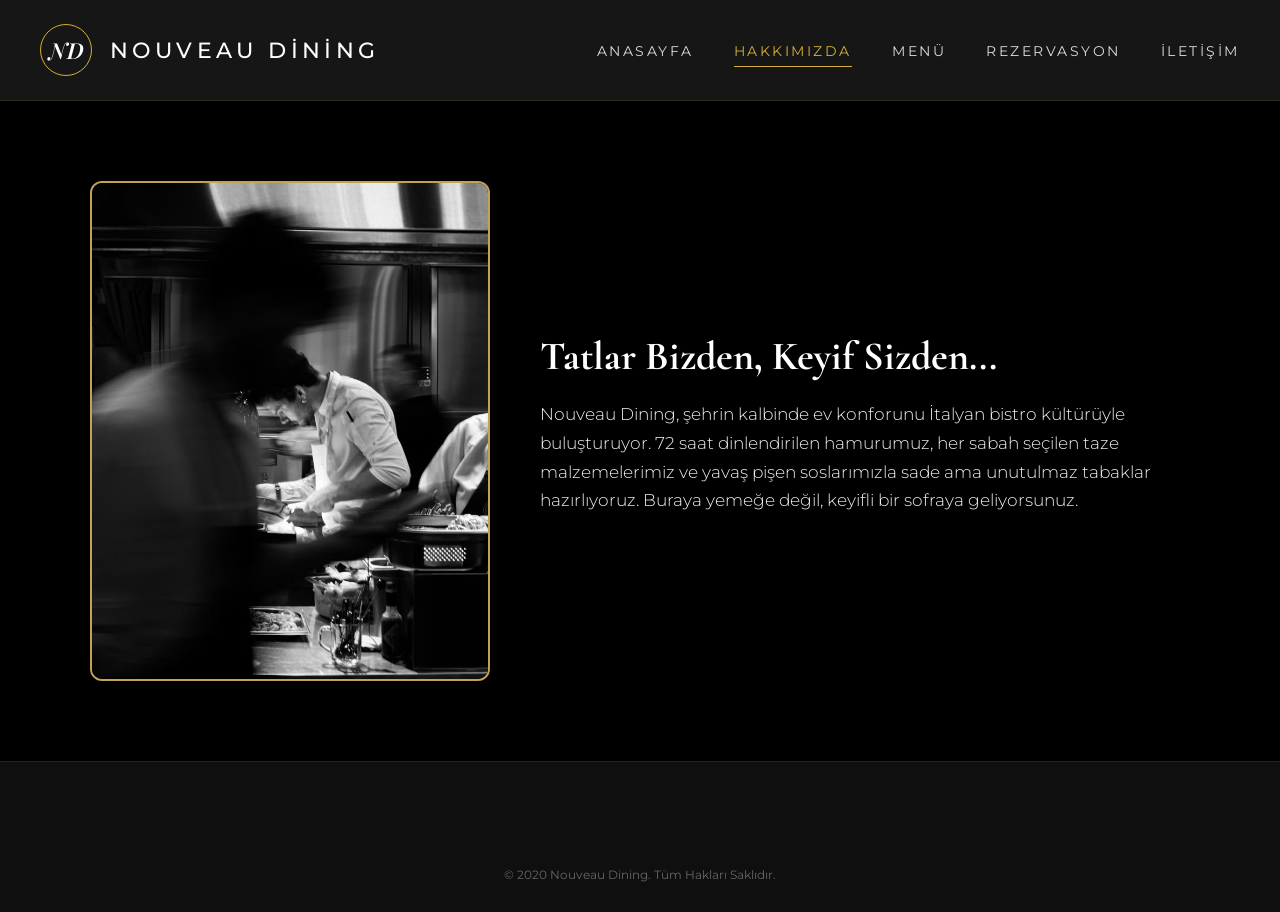
==== commit f6cc609b: "navbar ve menü sayfası üzerinde değişiklikler yapıldı" ====
--- a/hakkimizda.html
+++ b/hakkimizda.html
@@ -13,25 +13,12 @@
 <link rel="apple-touch-icon" href="assets/favicon/apple-touch-icon.png">
 <link rel="manifest" href="assets/favicon/site.webmanifest">
     <link rel="stylesheet" href="css/style.css">
+    <link rel="stylesheet" href="nav.css">
+<link rel="stylesheet" href="https://fonts.googleapis.com/css2?family=Montserrat:wght@400;500;600&family=Playfair+Display:ital,wght@1,600&display=swap">
 </head>
 <body>
 
-    <header class="navbar" style="position: relative; background: #161616;">
-        <div class="logo-container">
-            <div class="brand-logo">
-                <span>ND</span>
-            </div>
-            <a href="index.html" class="brand-title">NOUVEAU DINING</a>
-        </div>
-        
-        <nav class="nav-links">
-    <a href="index.html">ANASAYFA</a>
-    <a href="hakkimizda.html">HAKKIMIZDA</a>
-    <a href="menu.html">MENÜ</a>
-    <a href="rezervasyon.html">REZERVASYON</a>
-    <a href="iletisim.html">İLETİŞİM</a>
-</nav>
-    </header>
+    <div id="site-header"></div>
 
    <!-- Hakkımızda Bölümü -->
 <section id="hakkimizda" class="about-section" style="background-color: #000000; color: #ffffff; padding: 80px 20px; width: 100%; box-sizing: border-box;">
@@ -44,7 +31,7 @@
             <h2 style="color: #ffffff; font-family: 'Cormorant Garamond', serif; font-size: 2.5rem; margin-bottom: 20px;">Tatlar Bizden, Keyif Sizden...</h2>
             <p style="color: #f0f0f0; font-size: 1.05rem; line-height: 1.7; margin-bottom: 15px;">
     Nouveau Dining, şehrin kalbinde ev konforunu İtalyan bistro kültürüyle buluşturuyor. 72 saat dinlendirilen hamurumuz, her sabah seçilen taze malzemelerimiz ve yavaş pişen soslarımızla sade ama unutulmaz tabaklar hazırlıyoruz. Buraya yemeğe değil, keyifli bir sofraya geliyorsunuz.
-</p>
+</p> 
         </div>
 
     </div>
@@ -55,6 +42,7 @@
             <p>&copy; 2020 Nouveau Dining. Tüm Hakları Saklıdır.</p>
         </div>
     </footer>
+    <script src="nav.js"></script>
 
 </body>
 </html>
--- a/css/style.css
+++ b/css/style.css
@@ -802,4 +802,50 @@
         max-width: 100%;
         aspect-ratio: 4 / 3;
     }
+}
+/* menu.html: italikleri kaldır, fontları anasayfayla eşitle */
+.menu-page *:not(.nd-header):not(.nd-header *) {
+  font-style: normal !important;
+}
+
+/* Cormorant ile yazılmış açıklama ve küçük yazıları Montserrat yap */
+.menu-page p,
+.menu-page span:not(.nd-header *) {
+  font-family: "Montserrat", sans-serif !important;
+}
+
+/* Büyük başlıklar Playfair Display kalsın */
+.menu-page h1,
+.menu-page h2,
+.menu-page h3 {
+  font-family: "Playfair Display", serif !important;
+}
+.menu-page .ÜRÜN-ADI-SINIFI {
+  font-family: "Playfair Display", serif !important;
+  font-weight: 700 !important;
+  font-size: 1.4rem !important;
+  color: #fff !important;
+}
+
+.menu-page .ACIKLAMA-SINIFI {
+  font-family: "Montserrat", sans-serif !important;
+  font-weight: 400 !important;
+  font-size: 0.95rem !important;
+  line-height: 1.7 !important;
+  color: #8a9bb0 !important;
+}
+/* Menü sayfası: ürün adı ve açıklamayı anasayfayla eşitle */
+.menu-page .menu-item .item-name {
+  font-family: "Playfair Display", serif !important;
+  font-weight: 700 !important;
+  font-size: 1.6rem !important;
+  color: #fff !important;
+}
+
+.menu-page .menu-item .item-desc {
+  font-family: "Montserrat", sans-serif !important;
+  font-weight: 400 !important;
+  font-size: 1rem !important;
+  line-height: 1.7 !important;
+  color: #8a9bb0 !important;
 }
--- a/nav.css
+++ b/nav.css
@@ -0,0 +1,93 @@
+/* Nouveau Dining - ortak navbar stilleri */
+.nd-header {
+  position: sticky;
+  top: 0;
+  z-index: 1000;
+  background: #161616;
+  border-bottom: 1px solid rgba(212, 175, 55, 0.12);
+  font-family: "Montserrat", sans-serif;
+}
+
+.nd-nav {
+  max-width: 1400px;
+  margin: 0 auto;
+  padding: 0 40px;
+  height: 100px;
+  display: flex;
+  align-items: center;
+  justify-content: space-between;
+}
+
+.nd-logo {
+  display: flex;
+  align-items: center;
+  gap: 18px;
+  text-decoration: none;
+  color: #fff;
+}
+
+.nd-logo-mark {
+  width: 52px;
+  height: 52px;
+  border: 1px solid #d4af37;
+  border-radius: 50%;
+  display: grid;
+  place-items: center;
+  font-family: "Playfair Display", serif;
+  font-style: italic;
+  font-weight: 600;
+  font-size: 22px;
+  color: #fff;
+}
+
+.nd-logo-text {
+  font-size: 22px;
+  font-weight: 500;
+  letter-spacing: 0.2em;
+  text-transform: uppercase;
+}
+
+.nd-links {
+  display: flex;
+  gap: 40px;
+  list-style: none;
+  margin: 0;
+  padding: 0;
+}
+
+.nd-links a {
+  color: #d9d9e0;
+  text-decoration: none;
+  font-size: 14px;
+  letter-spacing: 0.18em;
+  text-transform: uppercase;
+  padding-bottom: 6px;
+  border-bottom: 1px solid transparent;
+  transition: color 0.2s, border-color 0.2s;
+}
+
+.nd-links a:hover,
+.nd-links a.active {
+  color: #d4af37;
+  border-bottom-color: #d4af37;
+}
+
+@media (max-width: 900px) {
+  .nd-nav { height: auto; padding: 16px 20px; flex-direction: column; gap: 14px; }
+  .nd-links { flex-wrap: wrap; justify-content: center; gap: 18px; }
+  .nd-logo-text { font-size: 16px; }
+}
+/* Sayfaya özel header kurallarının navbar'ı bozmasını engelle */
+.nd-header {
+  height: auto !important;
+  min-height: 0 !important;
+  padding: 0 !important;
+  margin: 0 !important;
+  background: #161616 !important;
+  position: sticky !important;
+  top: 0 !important;
+}
+
+.nd-nav {
+  height: 100px !important;
+}
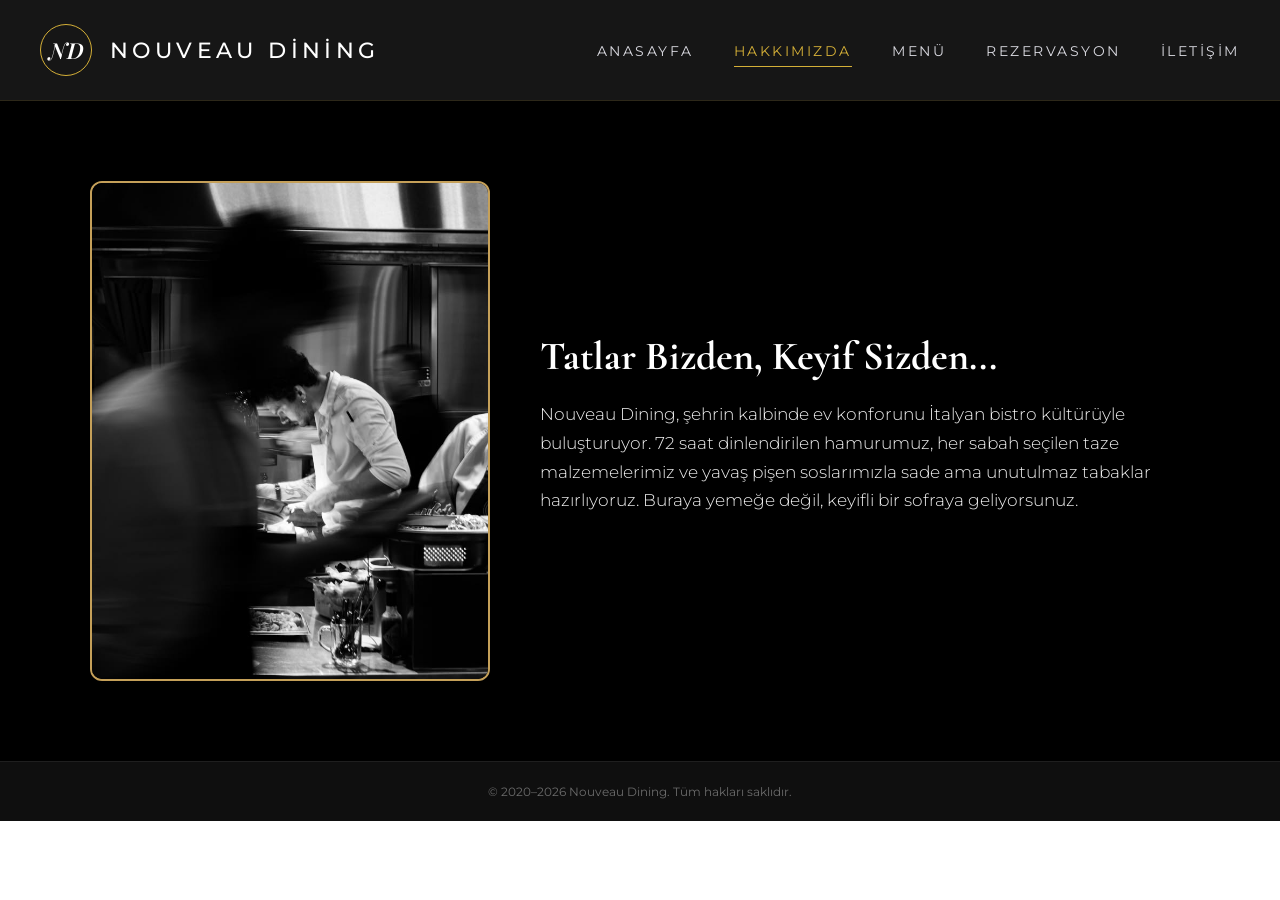
==== commit 8f557545: "footer kısmı düzeltildi" ====
--- a/hakkimizda.html
+++ b/hakkimizda.html
@@ -36,13 +36,8 @@
 
     </div>
 </section>
-
-    <footer class="footer-section">
-        <div class="footer-bottom" style="margin-top: 0; border: none;">
-            <p>&copy; 2020 Nouveau Dining. Tüm Hakları Saklıdır.</p>
-        </div>
-    </footer>
     <script src="nav.js"></script>
+    <script src="footer.js"></script>
 
 </body>
 </html>
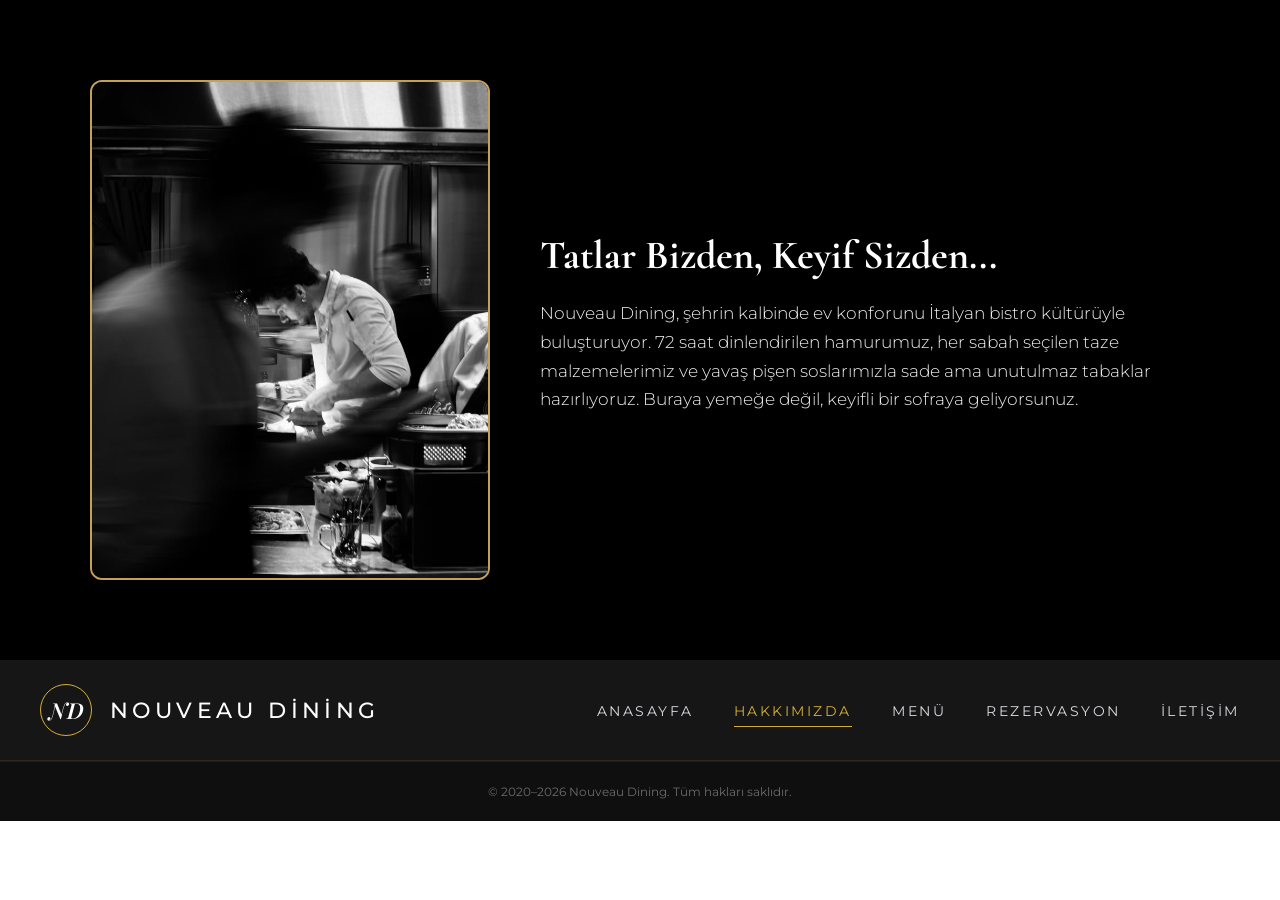
==== commit 0231328c: "son güncellemeler yapıldı" ====
--- a/hakkimizda.html
+++ b/hakkimizda.html
@@ -36,7 +36,21 @@
 
     </div>
 </section>
-    <script src="nav.js"></script>
+    <header class="nd-header">
+  <nav class="nd-nav">
+    <a class="nd-logo" href="index.html">
+      <span class="nd-logo-mark">ND</span>
+      <span class="nd-logo-text">Nouveau Dining</span>
+    </a>
+    <ul class="nd-links">
+      <li><a href="index.html">Anasayfa</a></li>
+      <li><a href="hakkimizda.html" class="active">Hakkımızda</a></li>
+      <li><a href="menu.html">Menü</a></li>
+      <li><a href="rezervasyon.html">Rezervasyon</a></li>
+      <li><a href="iletisim.html">İletişim</a></li>
+    </ul>
+  </nav>
+</header>
     <script src="footer.js"></script>
 
 </body>
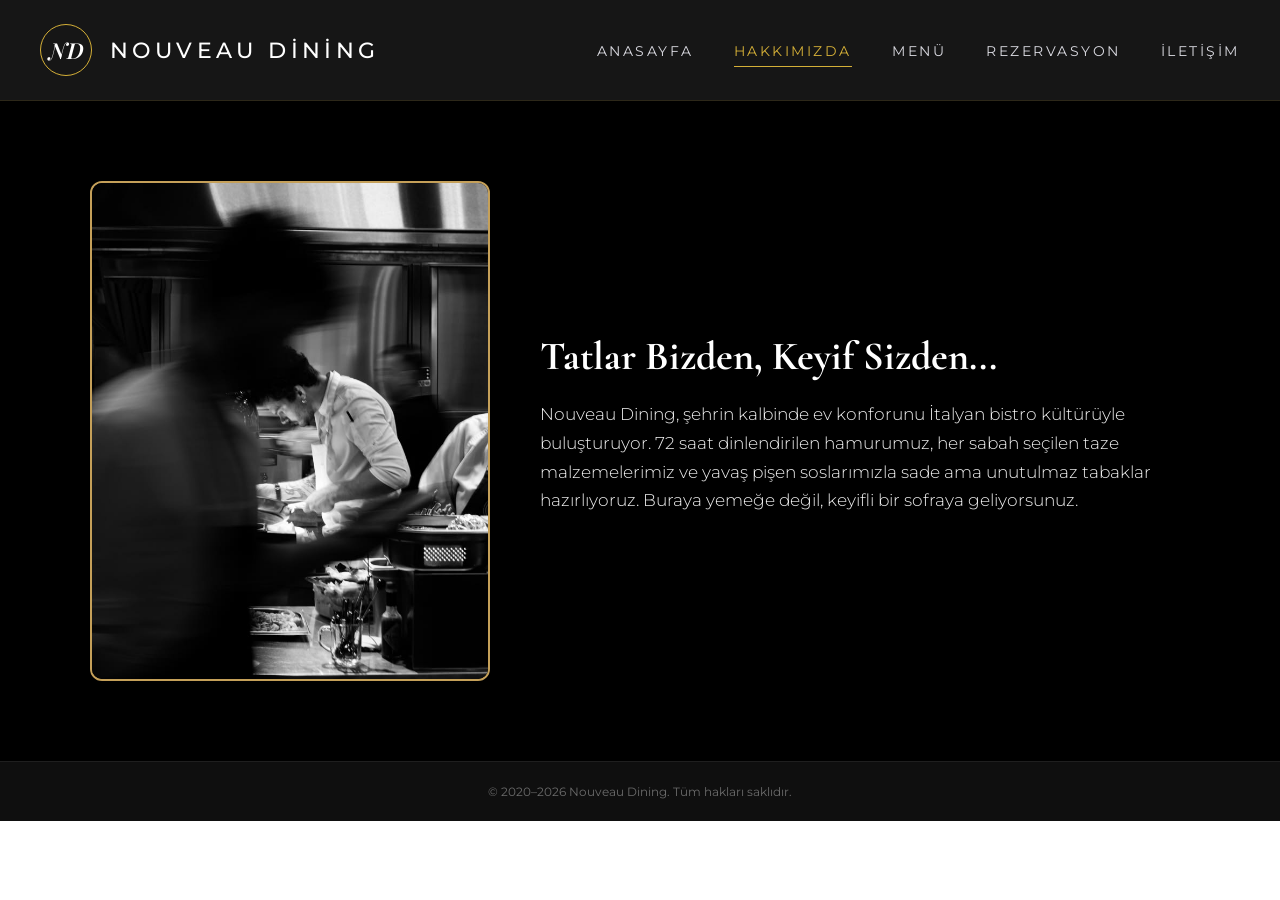
==== commit 1042d9cb: "navbar kısmındaki hatalar düzeltildi" ====
--- a/hakkimizda.html
+++ b/hakkimizda.html
@@ -13,12 +13,26 @@
 <link rel="apple-touch-icon" href="assets/favicon/apple-touch-icon.png">
 <link rel="manifest" href="assets/favicon/site.webmanifest">
     <link rel="stylesheet" href="css/style.css">
-    <link rel="stylesheet" href="nav.css">
 <link rel="stylesheet" href="https://fonts.googleapis.com/css2?family=Montserrat:wght@400;500;600&family=Playfair+Display:ital,wght@1,600&display=swap">
+<link rel="stylesheet" href="nav.css">
 </head>
 <body>
 
-    <div id="site-header"></div>
+   <header class="nd-header">
+  <nav class="nd-nav">
+    <a class="nd-logo" href="index.html">
+      <span class="nd-logo-mark">ND</span>
+      <span class="nd-logo-text">Nouveau Dining</span>
+    </a>
+    <ul class="nd-links">
+      <li><a href="index.html">Anasayfa</a></li>
+      <li><a href="hakkimizda.html" class="active">Hakkımızda</a></li>
+      <li><a href="menu.html">Menü</a></li>
+      <li><a href="rezervasyon.html">Rezervasyon</a></li>
+      <li><a href="iletisim.html">İletişim</a></li>
+    </ul>
+  </nav>
+</header>
 
    <!-- Hakkımızda Bölümü -->
 <section id="hakkimizda" class="about-section" style="background-color: #000000; color: #ffffff; padding: 80px 20px; width: 100%; box-sizing: border-box;">
@@ -36,21 +50,6 @@
 
     </div>
 </section>
-    <header class="nd-header">
-  <nav class="nd-nav">
-    <a class="nd-logo" href="index.html">
-      <span class="nd-logo-mark">ND</span>
-      <span class="nd-logo-text">Nouveau Dining</span>
-    </a>
-    <ul class="nd-links">
-      <li><a href="index.html">Anasayfa</a></li>
-      <li><a href="hakkimizda.html" class="active">Hakkımızda</a></li>
-      <li><a href="menu.html">Menü</a></li>
-      <li><a href="rezervasyon.html">Rezervasyon</a></li>
-      <li><a href="iletisim.html">İletişim</a></li>
-    </ul>
-  </nav>
-</header>
     <script src="footer.js"></script>
 
 </body>
